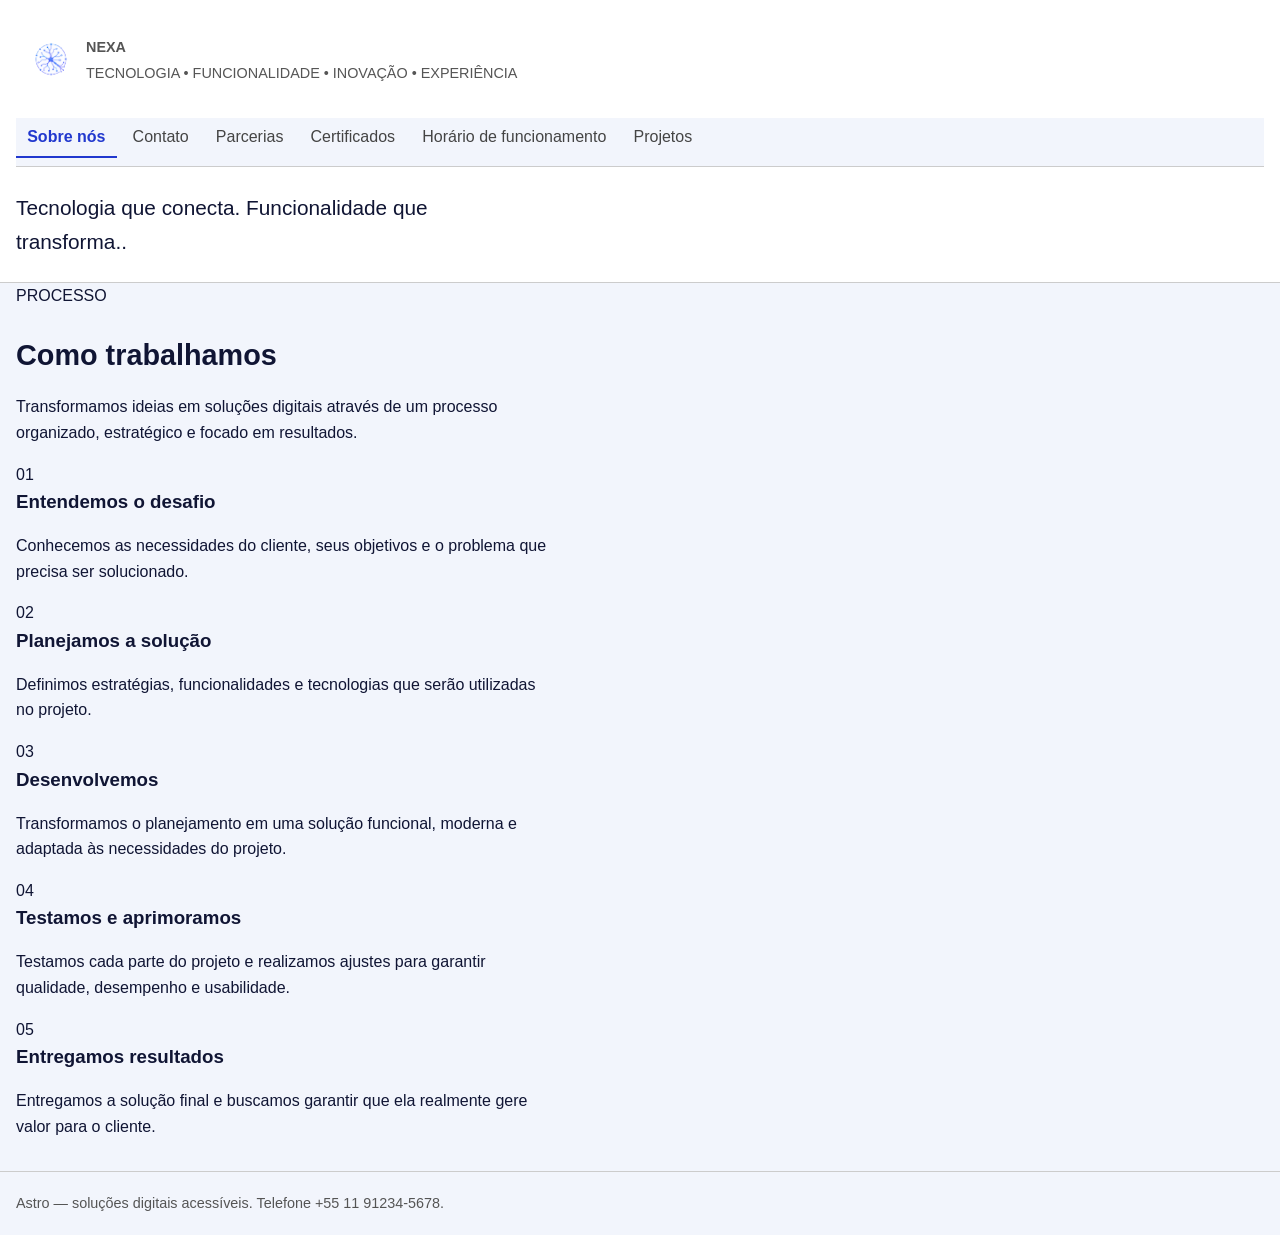
==== index.html @ 4483f768 "Update index.html" ====
<!DOCTYPE html>
<html lang="pt-BR">
<head>
<meta charset="utf-8">
<meta name="viewport" content="width=device-width, initial-scale=1">
<title>Sobre nós — NEXA </title>
<meta name="description" content="Empresa de tecnologia focada em soluções digitais que unem inovação, funcionalidade e acessibilidade.">
<link rel="stylesheet" href="styles.css">
</head>
<body>
 
<header>
  <div class="wrap">
    <a class="brand" href="index.html">
     <img src="neuronio.png" class="logo">
      <div>
        <p class="mark">NEXA</p>
        <p>TECNOLOGIA • FUNCIONALIDADE • INOVAÇÃO • EXPERIÊNCIA</p>
      </div>
    </a>
    <nav aria-label="Seções do site">
    <a href="index.html" aria-current="page">Sobre nós</a>
    <a href="contato.html">Contato</a>
    <a href="parcerias.html">Parcerias</a>
    <a href="certificados.html">Certificados</a>
    <a href="horario.html">Horário de funcionamento</a>
    <a href="projetos.html">Projetos</a>
    </nav>
    <p class="lede">Tecnologia que conecta. Funcionalidade que transforma.</b>.</p>
  </div>
</header>
 
<div class="wrap">
 <section class="como-trabalhamos" id="processo">
  <div class="container"

    <div class="titulo-secao">
      <span>PROCESSO</span>
       <h2>Como trabalhamos</h2>
            <p>
                Transformamos ideias em soluções digitais através de um
                processo organizado, estratégico e focado em resultados.
            </p>
        </div>

        <div class="processo">

            <div class="etapa">
                <div class="numero">01</div>
                <div class="conteudo">
                    <h3>Entendemos o desafio</h3>
                    <p>
                        Conhecemos as necessidades do cliente, seus objetivos
                        e o problema que precisa ser solucionado.
                    </p>
                </div>
            </div>

            <div class="etapa">
                <div class="numero">02</div>
                <div class="conteudo">
                    <h3>Planejamos a solução</h3>
                    <p>
                        Definimos estratégias, funcionalidades e tecnologias
                        que serão utilizadas no projeto.
                    </p>
                </div>
            </div>

            <div class="etapa">
                <div class="numero">03</div>
                <div class="conteudo">
                    <h3>Desenvolvemos</h3>
                    <p>
                        Transformamos o planejamento em uma solução funcional,
                        moderna e adaptada às necessidades do projeto.
                    </p>
                </div>
            </div>

            <div class="etapa">
                <div class="numero">04</div>
                <div class="conteudo">
                    <h3>Testamos e aprimoramos</h3>
                    <p>
                        Testamos cada parte do projeto e realizamos ajustes
                        para garantir qualidade, desempenho e usabilidade.
                    </p>
                </div>
            </div>

            <div class="etapa">
                <div class="numero">05</div>
                <div class="conteudo">
                    <h3>Entregamos resultados</h3>
                    <p>
                        Entregamos a solução final e buscamos garantir que ela
                        realmente gere valor para o cliente.
                    </p>
                </div>
            </div>

        </div>
    </div>
</section>
 
 
 
 
<footer><div class="wrap">Astro — soluções digitais acessíveis. Telefone +55 11 91234-5678.</div></footer>
<script src="script.js"></script>
</body>
</html>
---- styles.css ----
* { box-sizing: border-box; }
 
body {
  margin: 0;
  font-family: Arial, Helvetica, sans-serif;
  color: #101534;
  background: #f2f5fc;
  line-height: 1.6;
}
 
a { color: #2138CE; }

/*Mudei max-width*/
.wrap { max-width: 1390px; margin: 0 auto; padding: 0 1rem; }
 
header {
  background: #fff;
  border-bottom: 1px solid #ccc;
  padding: 1.5rem 0;
}
.logo{ width:70px; height:70px; flex:none; }
.brand { display: flex; align-items: center; gap: 0.0rem; text-decoration: none; color: inherit; }
.mark { font-size: 1.6rem; font-weight: bold; margin: 0; }
.brand p { margin: .2rem 0 0; font-size: .9rem; color: #555; }
.lede { max-width: 500px; font-size: 1.3rem; margin: 1rem 0 0; }
.lede b { color: #0A6E60; }
 
nav {
  display: flex;
  flex-wrap: wrap;
  gap: .3rem;
  margin: 1.5rem 0;
  border-bottom: 1px solid #ccc;
  padding-bottom: .5rem;
  position: sticky;
  top: 0; 
  background: #f2f5fc;
  z-index: 10;
}
nav a { text-decoration: none; color: #444; padding: .4rem .7rem; white-space: nowrap; }
nav a[aria-current="page"] { font-weight: bold; color: #2138CE; border-bottom: 2px solid #2138CE; }
 
h2 { font-size: 1.8rem; margin-bottom: 1rem; }
h3 { margin: 0 0 .4rem; }
p { max-width: 60ch; }
 
.pair, .certs {
  display: grid;
  gap: 1rem;
  grid-template-columns: repeat(auto-fit, minmax(220px, 1fr));
  margin-top: 1.5rem;
}
.pair section, .certs section { background: #fff; border: 1px solid #ccc; padding: 1rem; }
.certs ul { margin: 0; padding-left: 1.1rem; color: #555; }
 
.partners, .projects { list-style: none; padding: 0; margin: 0; }
.partners li, .projects li {
  border-bottom: 1px solid #ccc;
  padding: .9rem 0;
  display: flex;
  flex-wrap: wrap;
  justify-content: space-between;
  gap: .5rem;
}
.partners span { color: #555; font-size: .9rem; }
.projects h3 { font-size: 1.15rem; }
.projects p { margin: 0; color: #555; }
 
table { width: 100%; max-width: 400px; border-collapse: collapse; margin: 0 0 1.25rem; }
caption { text-align: left; color: #555; font-size: .9rem; padding-bottom: .5rem; }
th, td { text-align: left; padding: .6rem .4rem; border-bottom: 1px solid #ccc; }
 
.status {
  display: inline-flex;
  align-items: center;
  gap: .5rem;
  border: 1.5px solid #ccc;
  padding: .4rem .9rem;
  border-radius: 999px;
}
.status.open { border-color: #0A6E60; color: #0A6E60; }
 
.phone {
  display: inline-block;
  font-size: clamp(1.5rem, 5vw, 2.2rem);
  font-weight: bold;
  color: #101534;
  text-decoration: none;
  border-bottom: 4px solid #2138CE;
  padding-bottom: .15rem;
}
.contact-note { margin-top: 1.5rem; color: #555; }
 
footer {
  border-top: 1px solid #ccc;
  margin-top: 2rem;
  padding: 1.25rem 0;
  color: #555;
  font-size: .9rem;
}
 
@media (max-width: 700px) {
  nav { overflow-x: auto; flex-wrap: nowrap; }
  .lede { font-size: 1.15rem; }
  h2 { font-size: 1.5rem; }
}
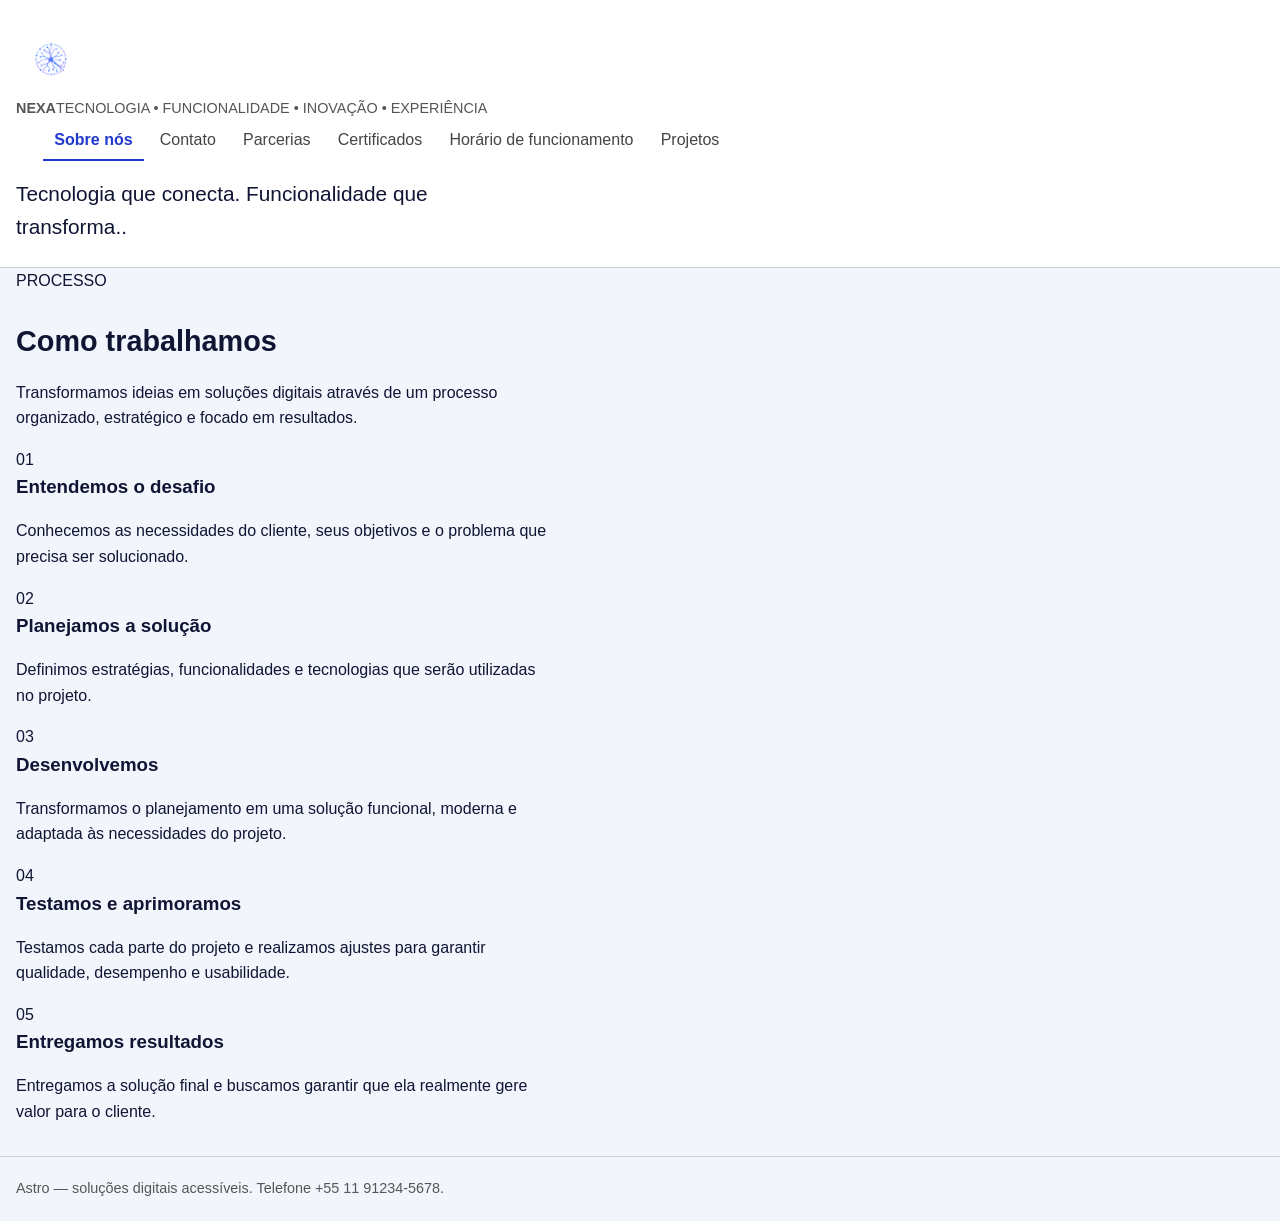
==== commit 26eb112a: "Update index.html" ====
--- a/index.html
+++ b/index.html
@@ -16,16 +16,17 @@
       <div>
         <p class="mark">NEXA</p>
         <p>TECNOLOGIA • FUNCIONALIDADE • INOVAÇÃO • EXPERIÊNCIA</p>
+        <nav aria-label="Seções do site">
+        <a href="index.html" aria-current="page">Sobre nós</a>
+        <a href="contato.html">Contato</a>
+        <a href="parcerias.html">Parcerias</a>
+        <a href="certificados.html">Certificados</a>
+        <a href="horario.html">Horário de funcionamento</a>
+        <a href="projetos.html">Projetos</a>
+        </nav>
       </div>
     </a>
-    <nav aria-label="Seções do site">
-    <a href="index.html" aria-current="page">Sobre nós</a>
-    <a href="contato.html">Contato</a>
-    <a href="parcerias.html">Parcerias</a>
-    <a href="certificados.html">Certificados</a>
-    <a href="horario.html">Horário de funcionamento</a>
-    <a href="projetos.html">Projetos</a>
-    </nav>
+
     <p class="lede">Tecnologia que conecta. Funcionalidade que transforma.</b>.</p>
   </div>
 </header>
--- a/styles.css
+++ b/styles.css
@@ -24,18 +24,20 @@
 .brand p { margin: .2rem 0 0; font-size: .9rem; color: #555; }
 .lede { max-width: 500px; font-size: 1.3rem; margin: 1rem 0 0; }
 .lede b { color: #0A6E60; }
+
+.header-top {
+  display: flex;
+  flex-wrap: wrap;
+  align-items: center;
+  justify-content: space-between;
+  gap: 1rem;
+}
  
 nav {
   display: flex;
   flex-wrap: wrap;
   gap: .3rem;
-  margin: 1.5rem 0;
-  border-bottom: 1px solid #ccc;
-  padding-bottom: .5rem;
   position: sticky;
-  top: 0; 
-  background: #f2f5fc;
-  z-index: 10;
 }
 nav a { text-decoration: none; color: #444; padding: .4rem .7rem; white-space: nowrap; }
 nav a[aria-current="page"] { font-weight: bold; color: #2138CE; border-bottom: 2px solid #2138CE; }
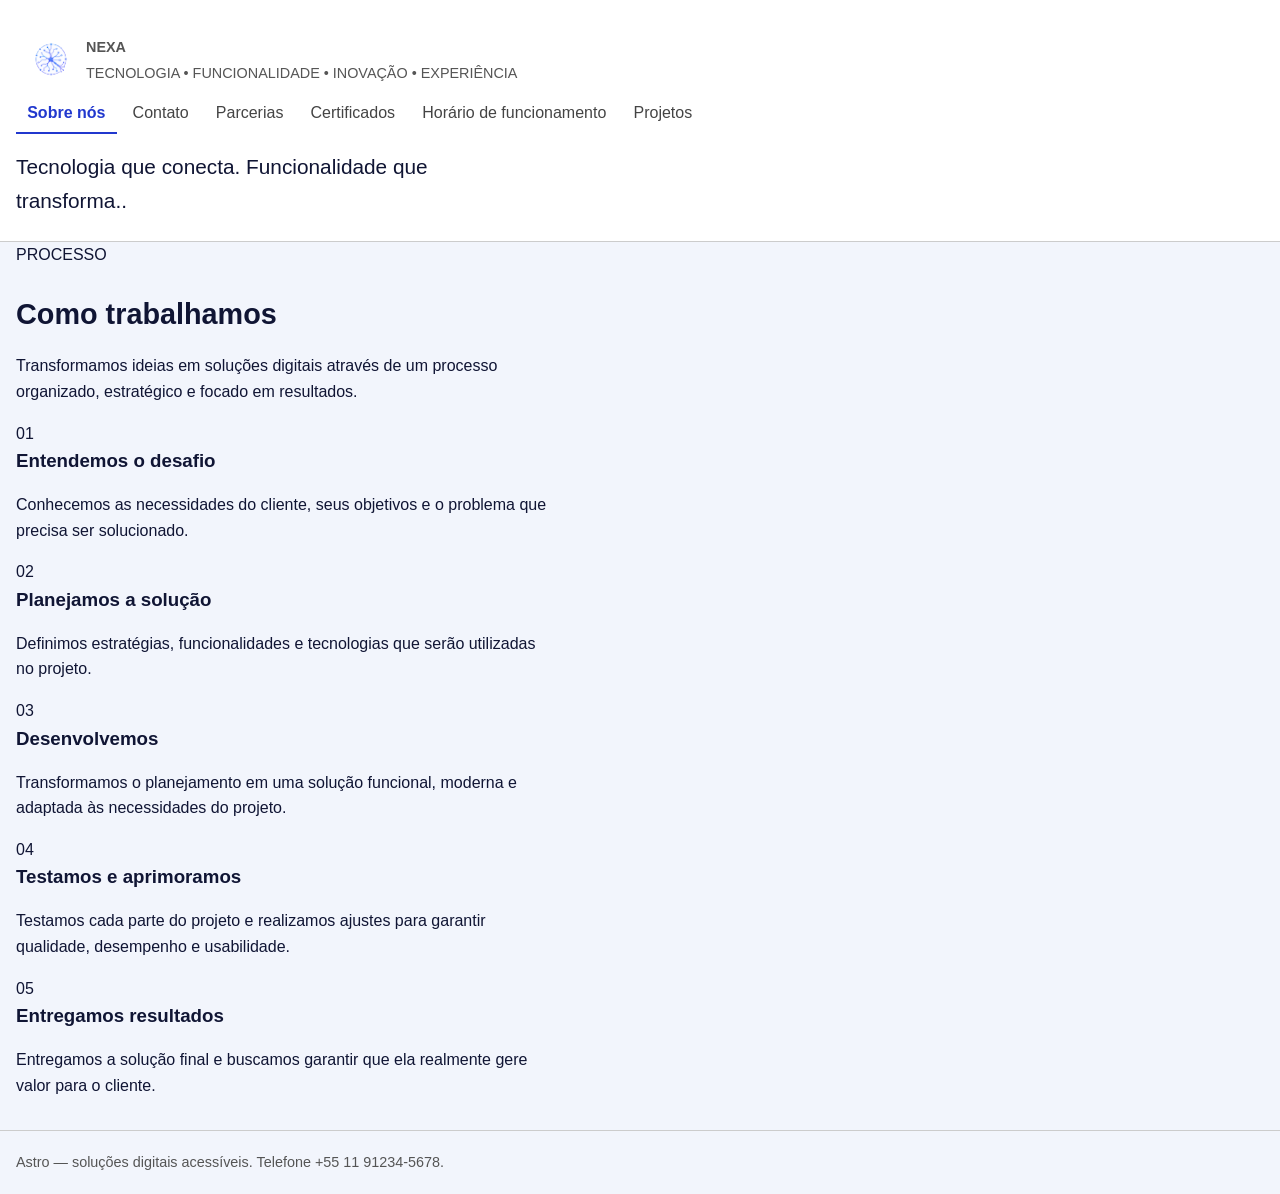
==== commit edfd0846: "Update index.html" ====
--- a/index.html
+++ b/index.html
@@ -16,6 +16,8 @@
       <div>
         <p class="mark">NEXA</p>
         <p>TECNOLOGIA • FUNCIONALIDADE • INOVAÇÃO • EXPERIÊNCIA</p>
+      </div>
+    </a>
         <nav aria-label="Seções do site">
         <a href="index.html" aria-current="page">Sobre nós</a>
         <a href="contato.html">Contato</a>
@@ -24,9 +26,6 @@
         <a href="horario.html">Horário de funcionamento</a>
         <a href="projetos.html">Projetos</a>
         </nav>
-      </div>
-    </a>
-
     <p class="lede">Tecnologia que conecta. Funcionalidade que transforma.</b>.</p>
   </div>
 </header>
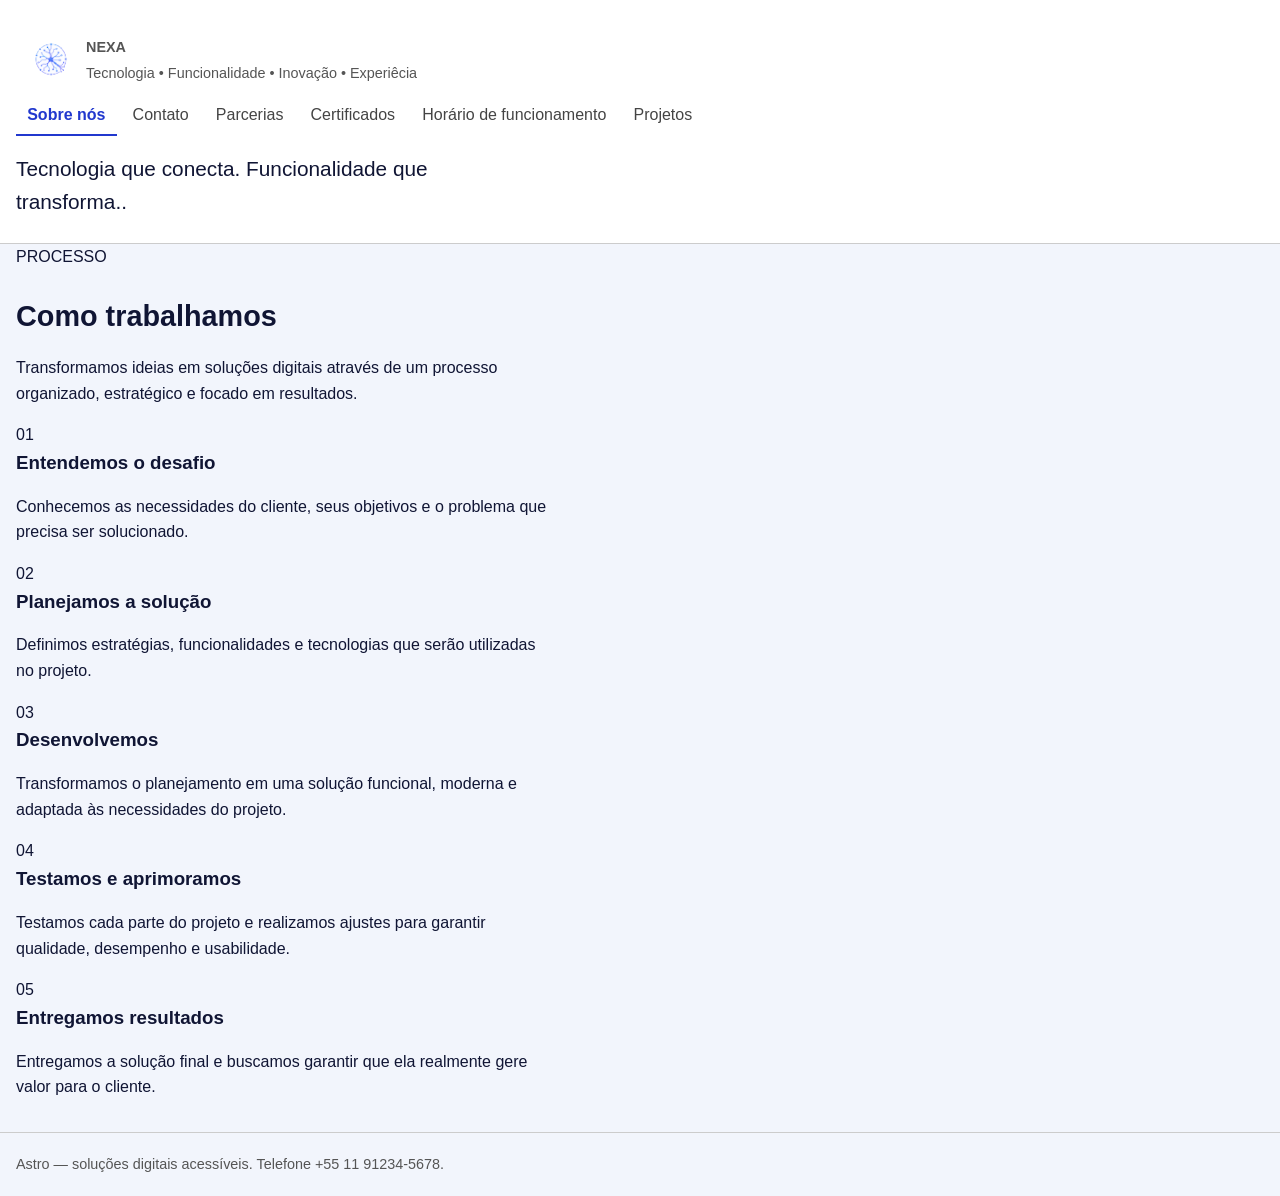
==== commit a0ce4950: "Update index.html" ====
--- a/index.html
+++ b/index.html
@@ -15,7 +15,7 @@
      <img src="neuronio.png" class="logo">
       <div>
         <p class="mark">NEXA</p>
-        <p>TECNOLOGIA • FUNCIONALIDADE • INOVAÇÃO • EXPERIÊNCIA</p>
+        <p>Tecnologia • Funcionalidade • Inovação • Experiêcia</p>
       </div>
     </a>
         <nav aria-label="Seções do site">
--- a/styles.css
+++ b/styles.css
@@ -28,7 +28,7 @@
 .header-top {
   display: flex;
   flex-wrap: wrap;
-  align-items: center;
+  align-items: flex-starter;
   justify-content: space-between;
   gap: 1rem;
 }
@@ -38,6 +38,7 @@
   flex-wrap: wrap;
   gap: .3rem;
   position: sticky;
+ margin-top: .1rem;
 }
 nav a { text-decoration: none; color: #444; padding: .4rem .7rem; white-space: nowrap; }
 nav a[aria-current="page"] { font-weight: bold; color: #2138CE; border-bottom: 2px solid #2138CE; }
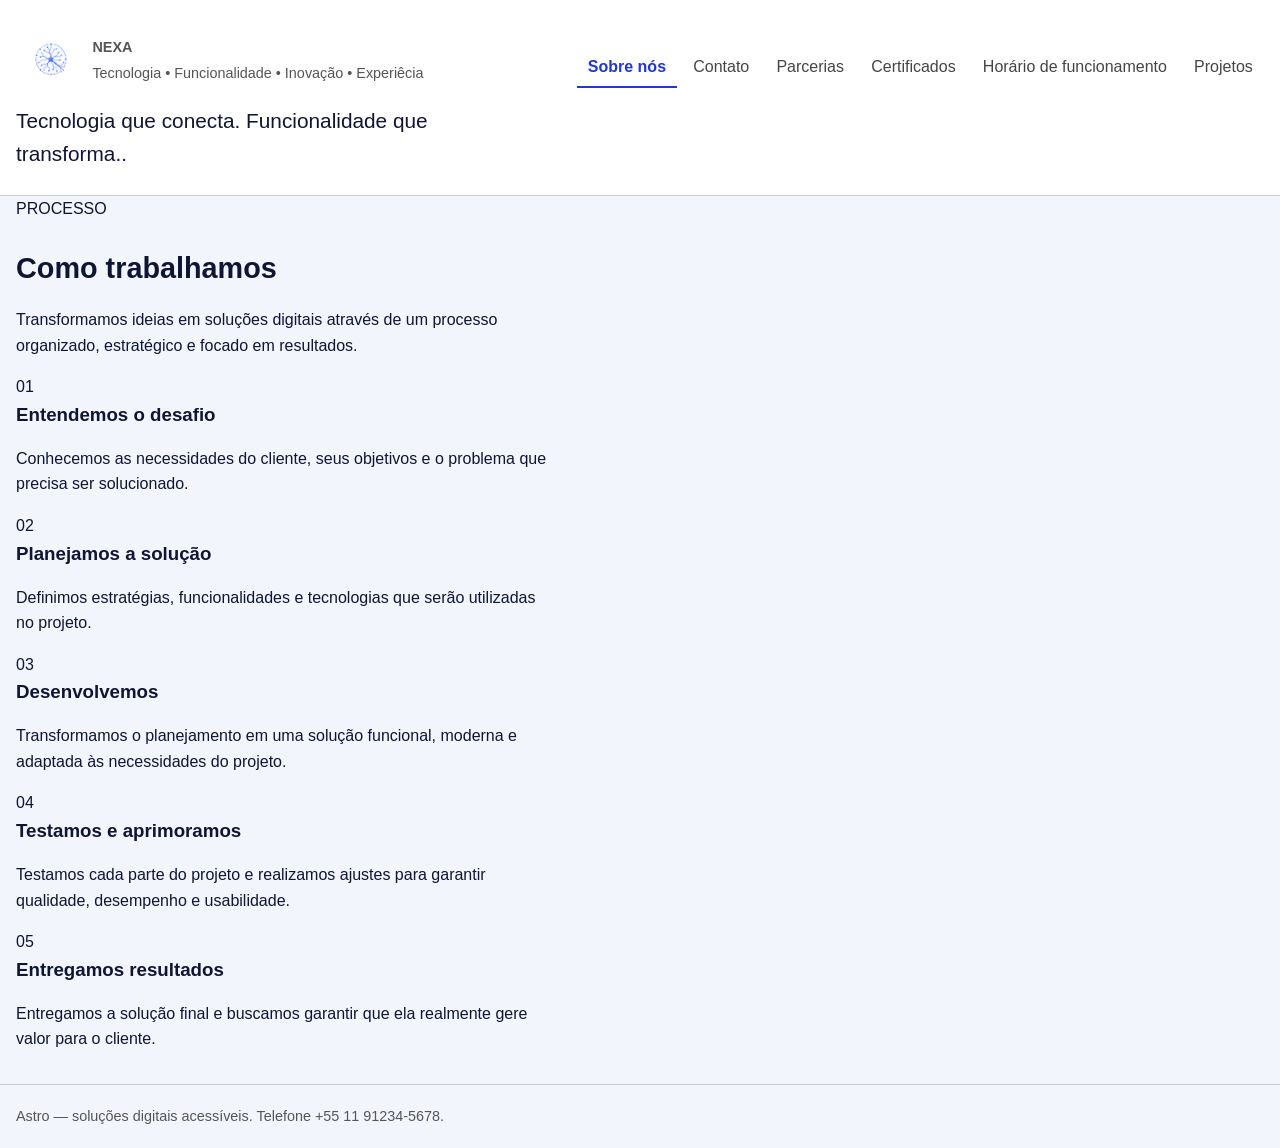
==== commit 57b8379e: "Update index.html" ====
--- a/index.html
+++ b/index.html
@@ -18,6 +18,7 @@
         <p>Tecnologia • Funcionalidade • Inovação • Experiêcia</p>
       </div>
     </a>
+        <!--Seções do Site-->
         <nav aria-label="Seções do site">
         <a href="index.html" aria-current="page">Sobre nós</a>
         <a href="contato.html">Contato</a>
--- a/styles.css
+++ b/styles.css
@@ -19,7 +19,7 @@
   padding: 1.5rem 0;
 }
 .logo{ width:70px; height:70px; flex:none; }
-.brand { display: flex; align-items: center; gap: 0.0rem; text-decoration: none; color: inherit; }
+.brand { display: flex; align-items: center; gap: .4rem; text-decoration: none; color: inherit; }
 .mark { font-size: 1.6rem; font-weight: bold; margin: 0; }
 .brand p { margin: .2rem 0 0; font-size: .9rem; color: #555; }
 .lede { max-width: 500px; font-size: 1.3rem; margin: 1rem 0 0; }
@@ -28,17 +28,16 @@
 .header-top {
   display: flex;
   flex-wrap: wrap;
-  align-items: flex-starter;
-  justify-content: space-between;
-  gap: 1rem;
+  align-items: center;
+  gap: 1.5rem;
 }
  
 nav {
   display: flex;
   flex-wrap: wrap;
   gap: .3rem;
-  position: sticky;
- margin-top: .1rem;
+  margin-top: -2.9rem;
+  justify-content: flex-end;
 }
 nav a { text-decoration: none; color: #444; padding: .4rem .7rem; white-space: nowrap; }
 nav a[aria-current="page"] { font-weight: bold; color: #2138CE; border-bottom: 2px solid #2138CE; }
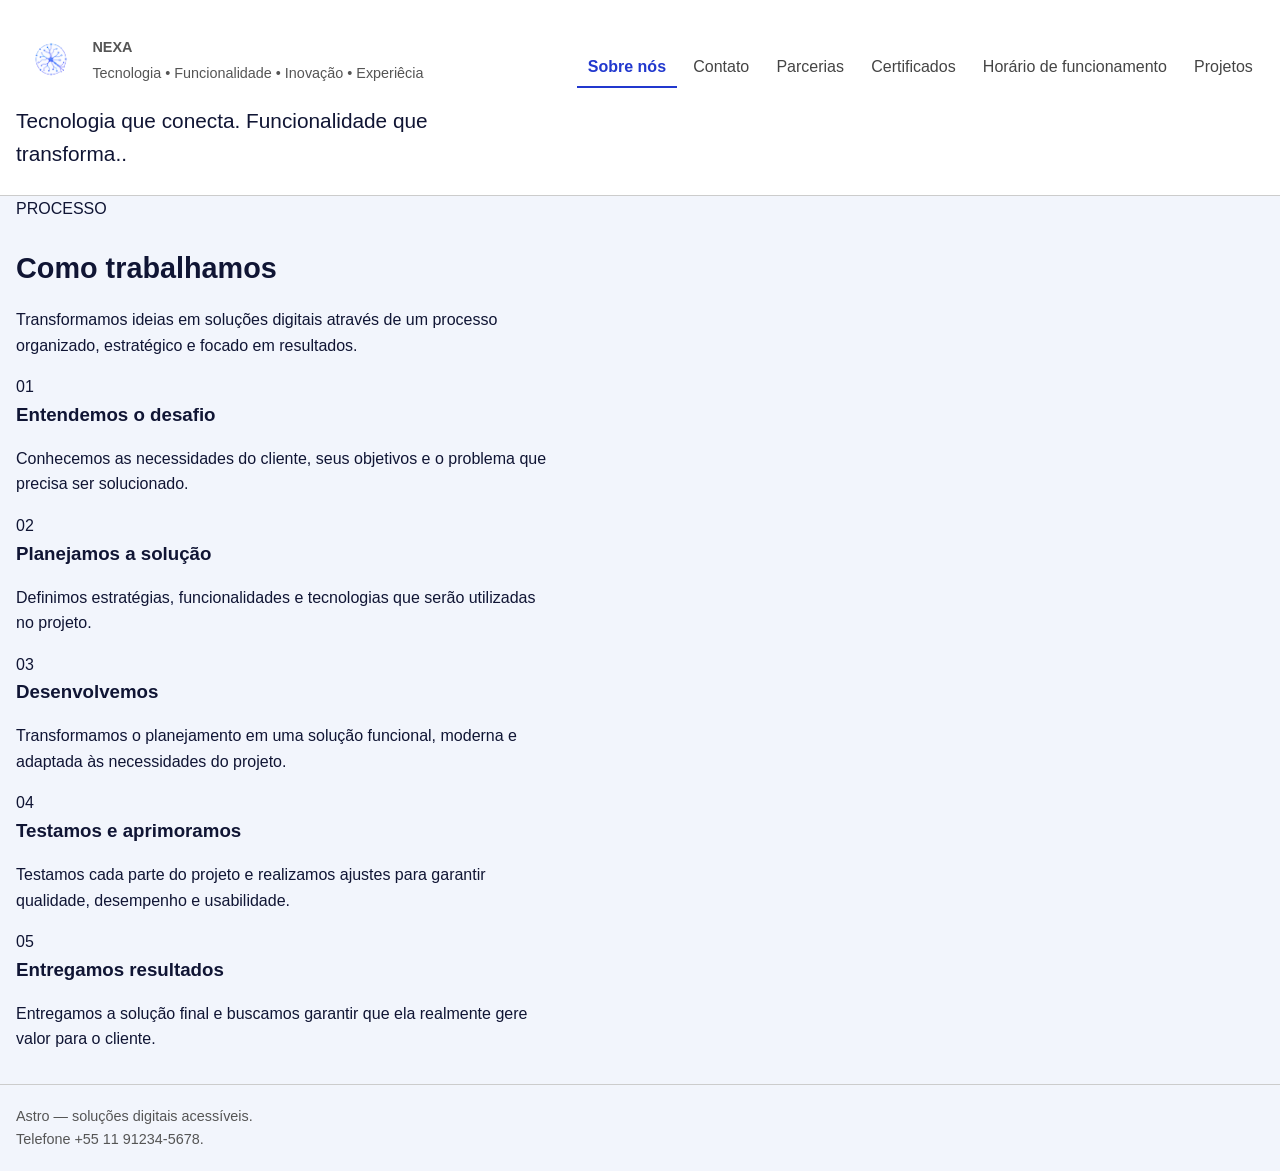
==== commit 899a502f: "Update index.html" ====
--- a/index.html
+++ b/index.html
@@ -108,7 +108,7 @@
  
  
  
-<footer><div class="wrap">Astro — soluções digitais acessíveis. Telefone +55 11 91234-5678.</div></footer>
+<footer><div class="wrap">Astro — soluções digitais acessíveis. <br>Telefone +55 11 91234-5678.</div></footer>
 <script src="script.js"></script>
 </body>
 </html>
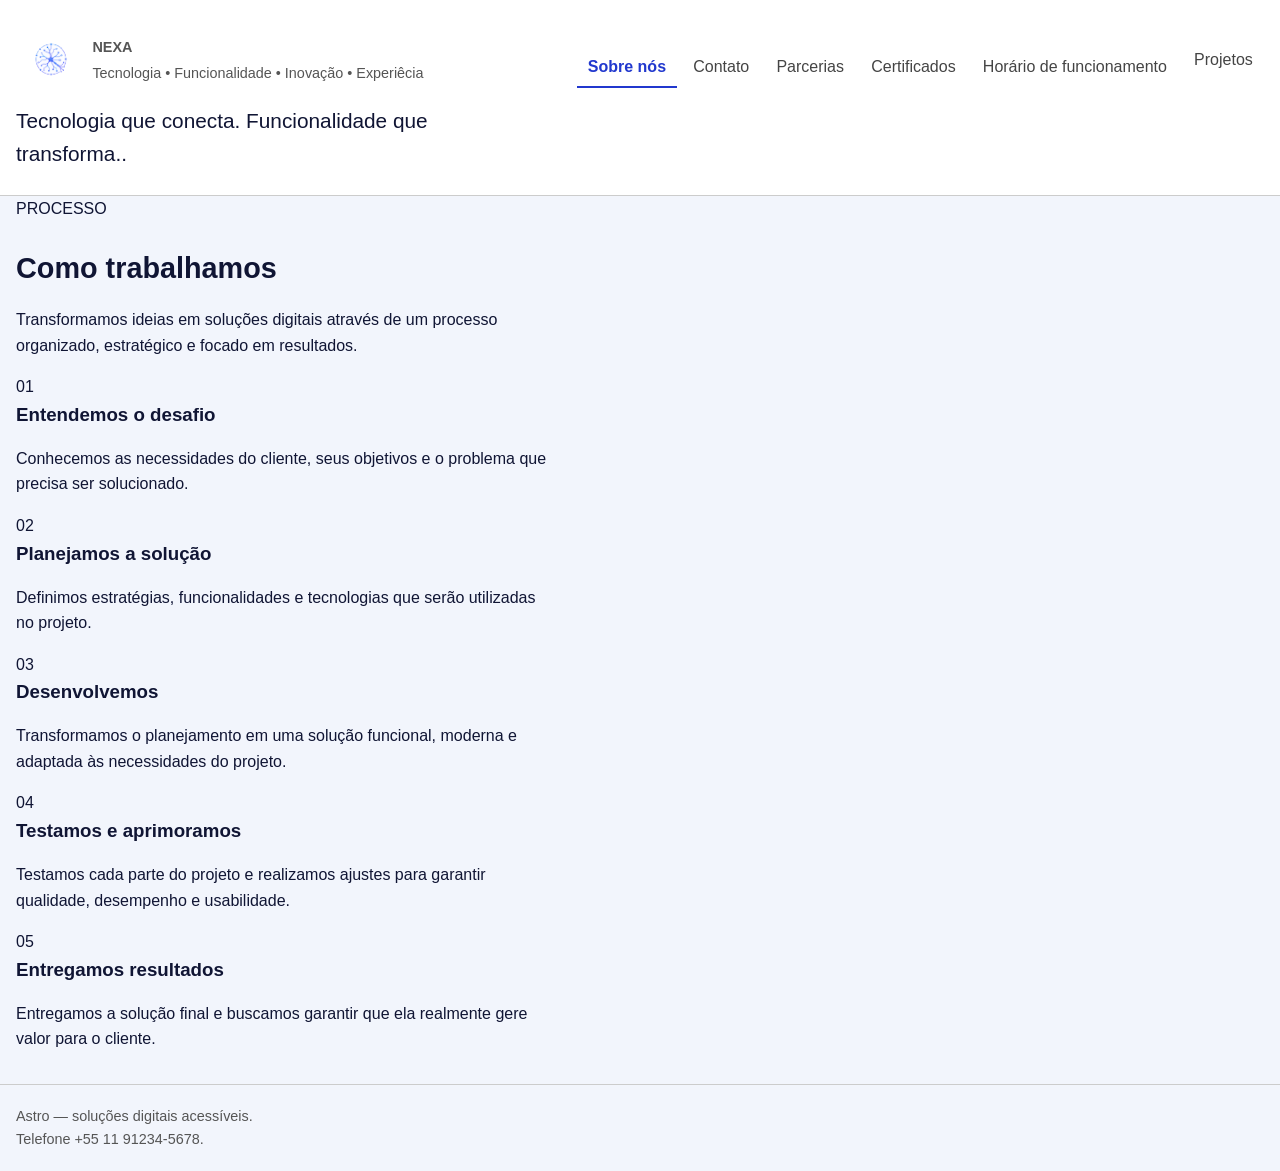
==== commit 43db9e23: "Update index.html" ====
--- a/index.html
+++ b/index.html
@@ -25,7 +25,12 @@
         <a href="parcerias.html">Parcerias</a>
         <a href="certificados.html">Certificados</a>
         <a href="horario.html">Horário de funcionamento</a>
-        <a href="projetos.html">Projetos</a>
+        <div class="container">
+         <a href="projetos.html">Projetos</a>
+         <div class="janela">
+          <a href="tecflix.html">Tecflix</a>
+         </div>
+        </div>
         </nav>
     <p class="lede">Tecnologia que conecta. Funcionalidade que transforma.</b>.</p>
   </div>
--- a/styles.css
+++ b/styles.css
@@ -39,6 +39,20 @@
   margin-top: -2.9rem;
   justify-content: flex-end;
 }
+
+.janela {
+  display: none;
+  position: absolute;
+  background-color: #f9f9f9;
+  border: 1px solid #ccc;
+  padding: 10px;
+  width: 200px;
+}
+
+.container:hover .janela {
+  display: block;
+}
+
 nav a { text-decoration: none; color: #444; padding: .4rem .7rem; white-space: nowrap; }
 nav a[aria-current="page"] { font-weight: bold; color: #2138CE; border-bottom: 2px solid #2138CE; }
  
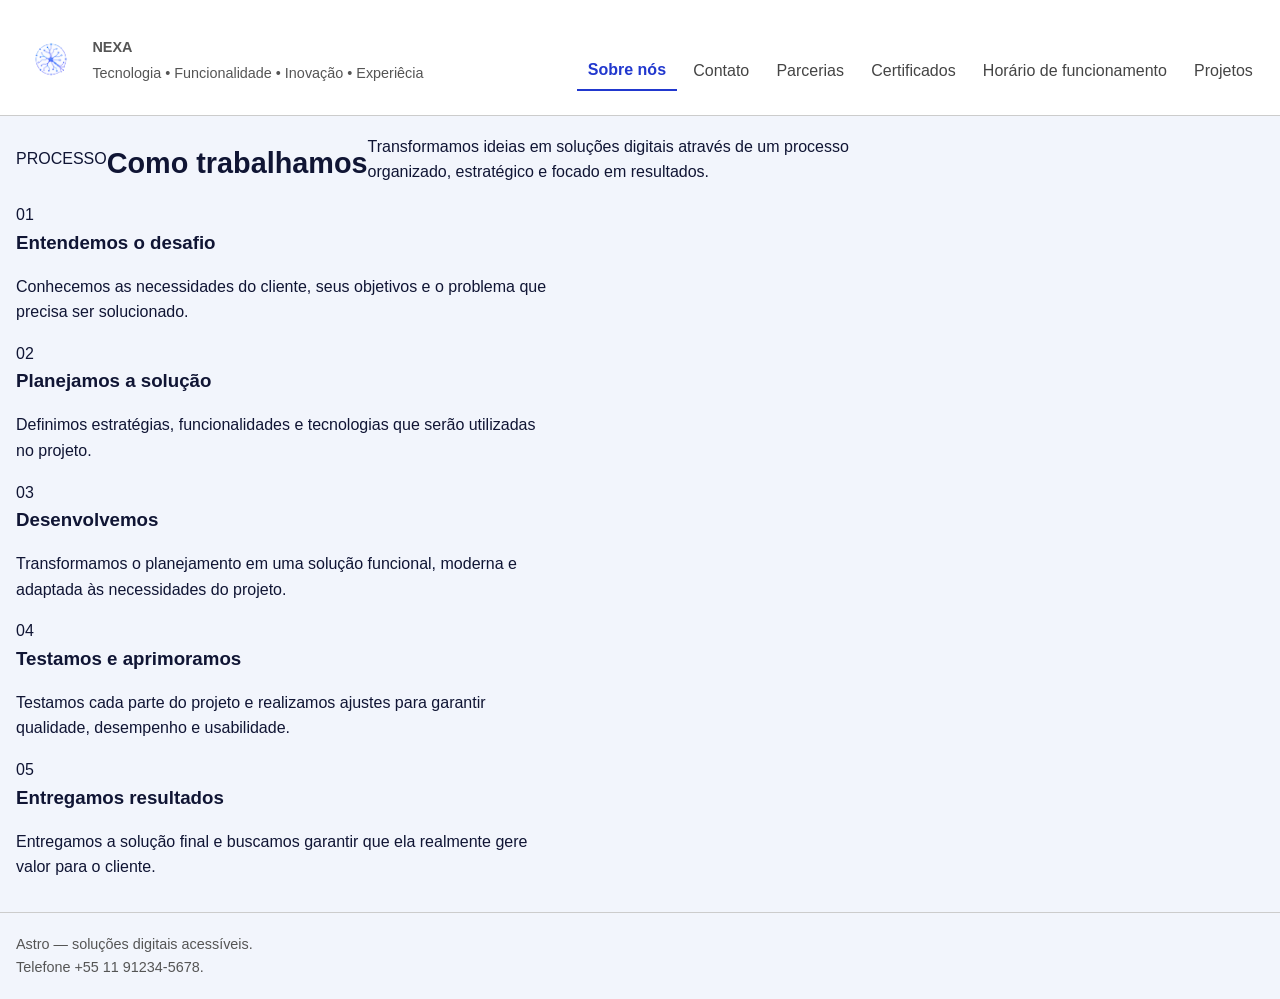
==== commit 2a745d1f: "Update index.html" ====
--- a/index.html
+++ b/index.html
@@ -32,7 +32,6 @@
          </div>
         </div>
         </nav>
-    <p class="lede">Tecnologia que conecta. Funcionalidade que transforma.</b>.</p>
   </div>
 </header>
  
--- a/styles.css
+++ b/styles.css
@@ -35,25 +35,40 @@
 nav {
   display: flex;
   flex-wrap: wrap;
+  align-items: center;   /* alinha todos os itens (inclusive o container) na mesma linha */
   gap: .3rem;
-  margin-top: -2.9rem;
+  margin-top: -2.7rem; /*NÃO MUDAR*/
   justify-content: flex-end;
+}
+nav a:hover {
+ color: #C4C4C4;
 }
 
 .janela {
   display: none;
   position: absolute;
+  top: 100%;              /* gruda o dropdown logo abaixo do "Projetos" */
+  left: 0;
   background-color: #f9f9f9;
   border: 1px solid #ccc;
   padding: 10px;
-  width: 200px;
+  width: 100px;
+  z-index: 20;
+  border-radius: 8px;
 }
 
 .container:hover .janela {
   display: block;
+  box-sizing: border-box;
 }
 
-nav a { text-decoration: none; color: #444; padding: .4rem .7rem; white-space: nowrap; }
+.container {
+  position: relative;   /* <- essa linha é essencial */
+  display: flex;
+  align-items: center;
+}
+
+nav a { text-decoration: none; color: #444; padding: .4rem .7rem; white-space: nowrap; text-align: center; }
 nav a[aria-current="page"] { font-weight: bold; color: #2138CE; border-bottom: 2px solid #2138CE; }
  
 h2 { font-size: 1.8rem; margin-bottom: 1rem; }
